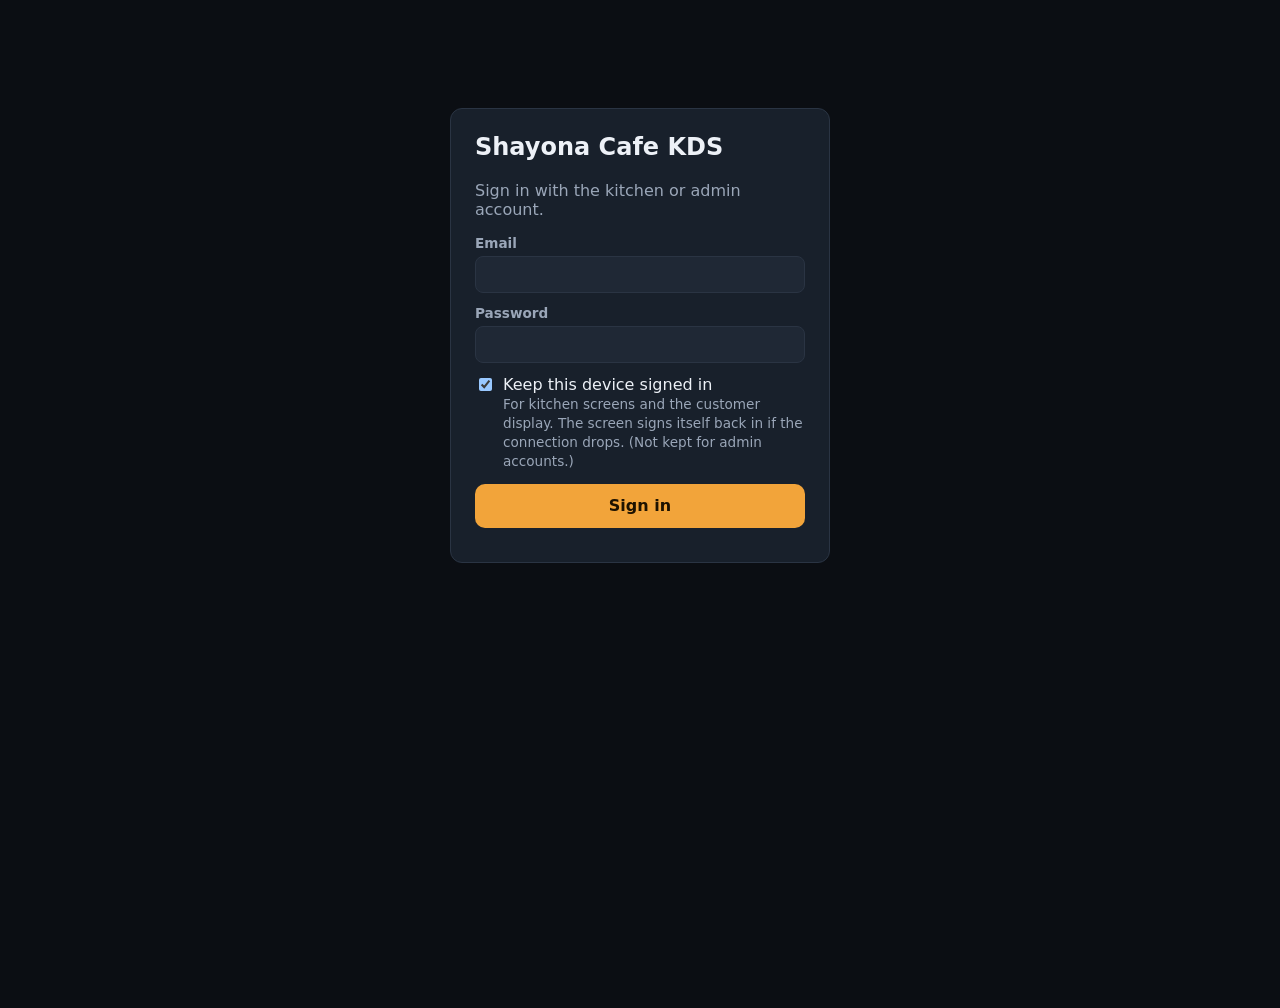
==== web/index.html @ 85ec5eaf "Add files via upload" ====
<!doctype html>
<html lang="en">
<head>
  <meta charset="utf-8">
  <meta name="viewport" content="width=device-width, initial-scale=1, viewport-fit=cover">
  <meta name="theme-color" content="#0f1115">
  <meta name="apple-mobile-web-app-capable" content="yes">
  <meta name="mobile-web-app-capable" content="yes">
  <title>Shayona Cafe KDS</title>
  <link rel="stylesheet" href="styles.css?v=20261005l">
</head>
<body>
  <div id="app"></div>
  <script src="config.js?v=20261005l"></script>
  <script src="js/vendor/supabase.js?v=20261005l"></script>
  <script src="js/demo-menu.js?v=20261005l"></script>
  <script src="js/api.js?v=20261005l"></script>
  <script src="js/app.js?v=20261005l"></script>
  <script src="js/screens.js?v=20261005l"></script>
  <script src="js/pages.js?v=20261005l"></script>
  <script src="js/charts.js?v=20261005l"></script>
  <script src="js/reports-sales.js?v=20261005l"></script>
  <script src="js/pages-menu.js?v=20261005l"></script>
  <script src="js/auto-update.js?v=20261005l"></script>
</body>
</html>
---- web/styles.css ----
/* ============ Shayona Cafe KDS ============ */
:root{
  --bg:#0f1115; --panel:#181b22; --card:#1f232c; --card2:#262b36; --line:#323846;
  --text:#f2f4f8; --muted:#9aa3b2; --faint:#6b7383;
  --accent:#f59e0b; --ok:#22c55e; --ok-bg:#12321f; --warn:#f59e0b; --warn-bg:#3a2a0a; --late:#ef4444; --late-bg:#3b1414;
  --online:#a855f7; --online-bg:#2e1747; --box:#f97316; --plate:#38bdf8; --info:#3b82f6;
  --radius:12px; --fs:1; --shadow:0 2px 10px rgba(0,0,0,.35);
  color-scheme: dark;
}
:root[data-theme="light"]{
  --bg:#eef0f4; --panel:#ffffff; --card:#ffffff; --card2:#f4f6f9; --line:#d8dce4;
  --text:#121418; --muted:#5b6474; --faint:#8a92a1;
  --ok-bg:#dcfce7; --warn-bg:#fef3c7; --late-bg:#fee2e2; --online-bg:#f3e8ff;
  --shadow:0 1px 4px rgba(0,0,0,.12); color-scheme: light;
}
*{box-sizing:border-box}
html,body{margin:0;height:100%;background:var(--bg);color:var(--text);
  font-family:system-ui,-apple-system,"Segoe UI",Roboto,Arial,sans-serif;font-size:calc(16px * var(--fs));
  -webkit-tap-highlight-color:transparent}
button{font:inherit;color:inherit;cursor:pointer;border:0;background:none}
input,select,textarea{font:inherit;color:var(--text);background:var(--card2);border:1px solid var(--line);border-radius:8px;padding:8px 10px}
a{color:inherit}
.hidden{display:none!important}
.muted{color:var(--muted)} .faint{color:var(--faint)}
.row{display:flex;gap:8px;align-items:center}
.grow{flex:1}
.btn{display:inline-flex;align-items:center;justify-content:center;gap:6px;padding:10px 16px;border-radius:10px;background:var(--card2);border:1px solid var(--line);font-weight:600;min-height:44px;white-space:nowrap}
.btn:hover{filter:brightness(1.12)}
.btn.primary{background:var(--accent);color:#111;border-color:transparent}
.btn.ok{background:var(--ok);color:#06210f;border-color:transparent}
.btn.danger{background:var(--late);color:#fff;border-color:transparent}
.btn.ghost{background:transparent}
.btn.sm{min-height:34px;padding:6px 10px;font-size:.88em}
.btn:disabled{opacity:.45;cursor:not-allowed}
.pill{display:inline-flex;align-items:center;gap:4px;padding:2px 8px;border-radius:999px;font-size:.78em;font-weight:700;letter-spacing:.02em;white-space:nowrap}

/* ---------- top bar ---------- */
.topbar{position:sticky;top:0;z-index:20;display:flex;align-items:center;gap:10px;padding:8px 12px;background:var(--panel);border-bottom:1px solid var(--line);min-height:58px;flex-wrap:wrap}
.topbar .title{font-weight:800;font-size:1.25em;display:flex;align-items:center;gap:10px}
.topbar .swatch{width:14px;height:14px;border-radius:4px}
.topbar .stat{font-size:.9em;color:var(--muted)}
.topbar .stat b{color:var(--text);font-size:1.15em}
.topbar .clock{font-variant-numeric:tabular-nums;font-weight:700;font-size:1.1em}
.conn{width:10px;height:10px;border-radius:50%;background:var(--ok);box-shadow:0 0 0 3px rgba(34,197,94,.2)}
.conn.off{background:var(--late);box-shadow:0 0 0 3px rgba(239,68,68,.25);animation:blink 1s infinite}
.iconbtn{min-width:44px;min-height:44px;border-radius:10px;display:inline-flex;align-items:center;justify-content:center;background:var(--card2);border:1px solid var(--line);font-size:1.05em;padding:0 10px;gap:6px;font-weight:600}
.iconbtn:hover{filter:brightness(1.15)}
.banner{padding:8px 14px;background:var(--late-bg);color:var(--text);border-bottom:1px solid var(--late);font-weight:600;display:flex;gap:10px;align-items:center;flex-wrap:wrap}
.banner.info{background:var(--card2);border-color:var(--line)}

/* ---------- board area ---------- */
.board{padding:12px;display:grid;gap:12px;align-items:start}
.board.tickets{grid-template-columns:repeat(auto-fill,minmax(var(--cardw,300px),1fr))}
.board.size-s{--cardw:240px} .board.size-m{--cardw:300px} .board.size-l{--cardw:380px}
.board.rail{display:flex;overflow-x:auto;align-items:stretch;height:calc(100vh - 60px);padding-bottom:20px}
.board.rail .ticket{flex:0 0 var(--cardw,300px);max-height:100%;overflow:auto}
.board.list{grid-template-columns:1fr;gap:6px}
.empty{grid-column:1/-1;text-align:center;padding:80px 20px;color:var(--faint);font-size:1.3em}
.empty .big{font-size:3em;margin-bottom:10px}
.with-side{display:grid;grid-template-columns:1fr 280px;align-items:start}
.sidebar{position:sticky;top:58px;max-height:calc(100vh - 58px);overflow:auto;border-left:1px solid var(--line);background:var(--panel);padding:10px}
.sidebar h4{margin:4px 0 8px;font-size:.85em;text-transform:uppercase;letter-spacing:.06em;color:var(--muted)}
.allday{display:flex;justify-content:space-between;padding:7px 8px;border-radius:8px;background:var(--card);margin-bottom:5px;font-weight:600}
.allday b{font-size:1.2em;color:var(--accent)}

/* ---------- ticket ---------- */
.ticket{background:var(--card);border-radius:var(--radius);box-shadow:var(--shadow);border:2px solid var(--line);display:flex;flex-direction:column;overflow:hidden;position:relative}
.ticket.new-flash{animation:newflash 1.2s ease 3}
.ticket.st-warn{border-color:var(--warn)}
.ticket.st-late{border-color:var(--late);animation:latepulse 1.6s infinite}
.ticket.all-ready{border-color:var(--ok)}
.ticket.cancelled{border-color:var(--late);opacity:.85}
.ticket.cancelled .t-items{text-decoration:line-through;opacity:.6}
.t-head{display:flex;align-items:center;gap:8px;padding:8px 10px;background:var(--card2);border-bottom:1px solid var(--line)}
.t-head .ono{font-size:1.6em;font-weight:900;letter-spacing:-.01em;line-height:1}
.t-head .who{font-size:.85em;color:var(--muted);overflow:hidden;text-overflow:ellipsis;white-space:nowrap;max-width:9em}
.timer{margin-left:auto;font-variant-numeric:tabular-nums;font-weight:800;padding:4px 9px;border-radius:8px;background:var(--ok-bg);color:var(--ok);font-size:1.05em}
.timer.warn{background:var(--warn-bg);color:var(--warn)}
.timer.late{background:var(--late-bg);color:var(--late)}
.t-sub{display:flex;flex-wrap:wrap;gap:5px;padding:6px 10px 0}
.badge-online{background:var(--online);color:#fff}
.badge-walkin{background:var(--card2);color:var(--muted);border:1px solid var(--line)}
.badge-pickup{background:var(--info);color:#fff}
.badge-cancel{background:var(--late);color:#fff}
.badge-forced{background:var(--card2);color:var(--warn);border:1px solid var(--warn)}
.ticket.online{box-shadow:inset 6px 0 0 var(--online), var(--shadow)}
.t-note{margin:6px 10px 0;padding:6px 8px;border-radius:8px;background:var(--warn-bg);color:var(--text);font-size:.9em;font-weight:600}
.t-items{list-style:none;margin:0;padding:6px 6px;display:flex;flex-direction:column;gap:4px}
.item{display:grid;grid-template-columns:auto 1fr auto;gap:8px;align-items:start;padding:8px;border-radius:9px;background:var(--card2);border:1px solid transparent;user-select:none}
.item.tap{cursor:pointer}
.item.tap:hover{border-color:var(--line);filter:brightness(1.08)}
.item.tap:active{transform:scale(.99)}
.item.done{opacity:.4}
.item.done .iname{text-decoration:line-through}
.item.waiting{opacity:.55;background:transparent;border:1px dashed var(--line)}
.item.ready{border-color:var(--ok);background:var(--ok-bg)}
.item.unrouted{border-color:var(--late)}
.qty{min-width:2.2em;height:2.2em;border-radius:8px;background:var(--bg);display:flex;align-items:center;justify-content:center;font-weight:900;font-size:1.15em}
.qty.qtap{position:relative;cursor:pointer;border:2px dashed var(--accent,#f59e0b);flex-direction:column;line-height:1;min-width:2.6em;height:2.6em}
.qty.qtap em{font-style:normal;font-size:.5em;font-weight:800;color:var(--accent,#f59e0b);margin-top:2px}
.qty.qtap:active{transform:scale(.92)}
.qty small{font-size:.6em;color:var(--muted);font-weight:700;margin-left:1px}
.iname{font-weight:700;line-height:1.2;word-break:break-word}
.ivar{font-weight:600;color:var(--muted)}
.mods{display:flex;flex-wrap:wrap;gap:4px;margin-top:4px}
.mod{font-size:.78em;padding:1px 7px;border-radius:6px;background:var(--bg);color:var(--muted);font-weight:600}
.mod.hot{background:var(--late-bg);color:var(--late)}
.mod.jain{background:var(--ok-bg);color:var(--ok)}
.inote{font-size:.85em;color:var(--warn);font-weight:600;margin-top:3px}
.istatus{font-size:.75em;color:var(--muted);margin-top:3px;font-weight:600}
.iright{display:flex;flex-direction:column;align-items:flex-end;gap:5px}
.pack{font-weight:900;font-size:.8em;padding:3px 8px;border-radius:6px;letter-spacing:.04em}
.pack.BOX{background:var(--box);color:#1a0c00}
.pack.PLATE{background:var(--plate);color:#001a26}
.dots{display:flex;gap:3px}
.dot{width:9px;height:9px;border-radius:50%;background:var(--line)}
.dot.on{background:var(--ok)}
.allbtn{font-size:.75em;font-weight:800;padding:4px 8px;border-radius:6px;background:var(--bg);border:1px solid var(--line)}
.t-foot{margin-top:auto;display:flex;gap:6px;padding:8px;border-top:1px solid var(--line)}
.t-foot .btn{flex:1}
.t-other{padding:0 12px 6px;font-size:.78em;color:var(--faint)}
.menu-btn{min-width:44px}

/* list layout */
.lrow{display:grid;grid-template-columns:120px 1fr auto;gap:10px;align-items:center;background:var(--card);border:2px solid var(--line);border-radius:10px;padding:6px 8px}
.lrow.st-warn{border-color:var(--warn)} .lrow.st-late{border-color:var(--late)} .lrow.online{box-shadow:inset 6px 0 0 var(--online)}
.lrow .lhead{display:flex;flex-direction:column;gap:3px}
.lrow .lhead .ono{font-size:1.5em;font-weight:900}
.lrow .litems{display:flex;flex-wrap:wrap;gap:6px}
.lrow .item{padding:6px 8px}

/* summary (all-day) layout */
.sgroup{background:var(--card);border-radius:var(--radius);border:1px solid var(--line);overflow:hidden}
.sgroup .shead{display:flex;align-items:center;gap:10px;padding:10px 12px;background:var(--card2)}
.sgroup .shead .n{font-size:1.8em;font-weight:900;color:var(--accent);min-width:1.6em;text-align:center}
.sgroup .shead .nm{font-weight:800;font-size:1.1em;flex:1}
.chips{display:flex;flex-wrap:wrap;gap:6px;padding:10px}
.chip{display:flex;flex-direction:column;align-items:flex-start;gap:2px;padding:8px 10px;border-radius:9px;background:var(--card2);border:2px solid var(--line);min-width:96px;cursor:pointer;text-align:left}
.chip:hover{filter:brightness(1.12)}
.chip .c1{font-weight:900;font-size:1.05em}
.chip .c2{font-size:.78em;color:var(--muted);font-weight:600}
.chip.warn{border-color:var(--warn)} .chip.late{border-color:var(--late)} .chip.online{border-left:6px solid var(--online)}

/* front columns */
.cols{display:grid;grid-template-columns:repeat(3,minmax(0,1fr));gap:12px;padding:12px;align-items:start}
.col{background:var(--panel);border-radius:var(--radius);border:1px solid var(--line);min-height:60vh}
.col h3{margin:0;padding:10px 12px;font-size:1em;display:flex;justify-content:space-between;align-items:center;border-bottom:1px solid var(--line);position:sticky;top:58px;background:var(--panel);z-index:2;border-radius:var(--radius) var(--radius) 0 0}
.col .stack{padding:10px;display:flex;flex-direction:column;gap:10px}
.col.ready h3{color:var(--ok)}

/* customer board */
.pboard{display:grid;grid-template-columns:1fr 1fr;height:100vh}
.pboard section{padding:3vh 3vw;display:flex;flex-direction:column}
.pboard section+section{border-left:4px solid var(--line)}
.pboard h2{font-size:5vh;margin:0 0 3vh;text-transform:uppercase;letter-spacing:.05em}
.pboard .nums{display:flex;flex-wrap:wrap;gap:2vh;align-content:flex-start}
.pboard .num{font-size:9vh;font-weight:900;padding:1vh 3vh;border-radius:2vh;background:var(--card);min-width:16vh;text-align:center}
.pboard .ready .num{background:var(--ok);color:#06210f}
.pboard .ready .num.fresh{animation:newflash 1s infinite}
.pboard .prep h2{color:var(--muted)} .pboard .ready h2{color:var(--ok)}

/* ---------- drawers / modals / toasts ---------- */
.scrim{position:fixed;inset:0;background:rgba(0,0,0,.55);z-index:50;display:flex;justify-content:flex-end}
.drawer{width:min(440px,100vw);height:100%;background:var(--panel);border-left:1px solid var(--line);display:flex;flex-direction:column}
.drawer header{display:flex;align-items:center;gap:8px;padding:12px 14px;border-bottom:1px solid var(--line)}
.drawer header h3{margin:0;flex:1}
.drawer .body{padding:12px 14px;overflow:auto;flex:1}
.modal-wrap{position:fixed;inset:0;background:rgba(0,0,0,.6);z-index:60;display:flex;align-items:center;justify-content:center;padding:16px}
.modal{background:var(--panel);border-radius:14px;border:1px solid var(--line);width:min(480px,100%);padding:18px;box-shadow:var(--shadow)}
.modal h3{margin:0 0 8px}
.modal .actions{display:flex;gap:8px;justify-content:flex-end;margin-top:14px;flex-wrap:wrap}
.field{display:flex;flex-direction:column;gap:5px;margin-bottom:12px}
.field label{font-size:.85em;color:var(--muted);font-weight:600}
.seg{display:flex;flex-wrap:wrap;gap:6px}
.seg button{padding:8px 12px;border-radius:9px;background:var(--card2);border:1px solid var(--line);font-weight:600;min-height:40px}
.seg button.on{background:var(--accent);color:#111;border-color:transparent}
.toasts{position:fixed;bottom:16px;left:50%;transform:translateX(-50%);z-index:70;display:flex;flex-direction:column;gap:8px;align-items:center;width:min(560px,calc(100vw - 32px))}
.toast{background:#2a2f3b;color:#fff;border-radius:10px;padding:10px 12px 10px 16px;display:flex;align-items:center;gap:12px;box-shadow:0 6px 20px rgba(0,0,0,.4);width:100%;font-weight:600}
.toast.err{background:#7f1d1d}
.toast .btn{min-height:36px;background:#fff;color:#111}
.evt{display:flex;align-items:center;gap:10px;padding:10px;border-radius:10px;background:var(--card);margin-bottom:6px}
.evt .grow div:first-child{font-weight:700}

/* start overlay */
.start{position:fixed;inset:0;z-index:80;background:rgba(10,12,16,.92);display:flex;align-items:center;justify-content:center;flex-direction:column;gap:16px;text-align:center;padding:20px}
.start h2{margin:0;font-size:2em}

/* ---------- pages (home/admin/reports/availability) ---------- */
.page{max-width:1200px;margin:0 auto;padding:16px}
.page h1{margin:6px 0 4px}
.page h2{margin:22px 0 10px;font-size:1.15em}
.tiles{display:grid;grid-template-columns:repeat(auto-fill,minmax(230px,1fr));gap:12px;margin-top:14px}
.tile{display:flex;flex-direction:column;gap:6px;padding:16px;border-radius:14px;background:var(--card);border:1px solid var(--line);text-decoration:none;min-height:110px;border-top:6px solid var(--c,var(--line))}
.tile:hover{filter:brightness(1.1)}
.tile b{font-size:1.15em}
.tile span{color:var(--muted);font-size:.9em}
.tabs{display:flex;gap:6px;flex-wrap:wrap;margin:12px 0;border-bottom:1px solid var(--line);padding-bottom:8px}
.tabs button{padding:9px 14px;border-radius:9px;font-weight:700;color:var(--muted)}
.tabs button.on{background:var(--card2);color:var(--text)}
.card{background:var(--card);border:1px solid var(--line);border-radius:12px;padding:14px}
table.t{width:100%;border-collapse:collapse;font-size:.92em}
table.t th,table.t td{text-align:left;padding:8px 10px;border-bottom:1px solid var(--line);vertical-align:middle}
table.t th{color:var(--muted);font-weight:700;font-size:.85em;text-transform:uppercase;letter-spacing:.04em;position:sticky;top:0;background:var(--card)}
table.t td.n,table.t th.n{text-align:right;font-variant-numeric:tabular-nums}
table.t tr:hover td{background:var(--card2)}
.tablewrap{overflow:auto;max-height:65vh;border:1px solid var(--line);border-radius:12px;background:var(--card)}
.kpis{display:grid;grid-template-columns:repeat(auto-fill,minmax(170px,1fr));gap:10px}
.kpi{background:var(--card);border:1px solid var(--line);border-radius:12px;padding:12px 14px}
.kpi .v{font-size:1.7em;font-weight:900;margin-top:2px;font-variant-numeric:tabular-nums}
.kpi .l{font-size:.82em;color:var(--muted);font-weight:600}
.bar{height:10px;border-radius:5px;background:var(--accent);min-width:2px}
.avail-grid{display:grid;grid-template-columns:repeat(auto-fill,minmax(260px,1fr));gap:8px}
.avail{display:flex;align-items:center;gap:10px;padding:10px 12px;border-radius:10px;background:var(--card);border:1px solid var(--line)}
.avail.off{border-color:var(--late);background:var(--late-bg)}
.avail .nm{flex:1;font-weight:700;font-size:.92em}
.switch{width:52px;height:30px;border-radius:15px;background:var(--line);position:relative;flex:0 0 auto;transition:.15s}
.switch::after{content:"";position:absolute;top:3px;left:3px;width:24px;height:24px;border-radius:50%;background:#fff;transition:.15s}
.switch.on{background:var(--ok)} .switch.on::after{left:25px}
.switch.busy{opacity:.5}
.login{max-width:380px;margin:12vh auto;padding:24px}
.demo-flag{position:fixed;right:10px;bottom:10px;z-index:30;background:var(--online);color:#fff;font-weight:800;font-size:.75em;padding:5px 10px;border-radius:8px;opacity:.9}

@keyframes blink{50%{opacity:.3}}
@keyframes newflash{0%,100%{box-shadow:var(--shadow)}50%{box-shadow:0 0 0 4px var(--accent)}}
@keyframes latepulse{0%,100%{box-shadow:var(--shadow)}50%{box-shadow:0 0 0 4px rgba(239,68,68,.45)}}

@media (max-width:760px){
  .cols{grid-template-columns:1fr}
  .with-side{grid-template-columns:1fr}
  .sidebar{display:none}
  .lrow{grid-template-columns:1fr}
  .topbar .stat{display:none}
}

/* ---------- Make line (window) ---------- */
.board.makeline{display:grid;grid-template-columns:repeat(auto-fill,minmax(420px,1fr));gap:12px;align-items:start}
.mgroup{background:var(--card);border:1px solid var(--line);border-radius:var(--radius);overflow:hidden}
.mhead{display:flex;align-items:center;gap:10px;padding:10px 12px;background:var(--card2);border-bottom:1px solid var(--line)}
.mhead .n{font-size:1.8em;font-weight:900;color:var(--ok);min-width:1.4em;text-align:center}
.mhead .nm{flex:1;font-weight:800;font-size:1.15em}
.mrows{display:flex;flex-direction:column;gap:5px;padding:8px}
.mrow{display:grid;grid-template-columns:auto 1fr auto;gap:10px;align-items:center;text-align:left;width:100%;padding:10px 10px;border-radius:10px;background:var(--card2);border:2px solid var(--line);min-height:56px}
.mrow:hover{filter:brightness(1.1)} .mrow:active{transform:scale(.99)}
.mrow.online{border-left:7px solid var(--online)}
.mrow.warn{border-color:var(--warn)} .mrow.late{border-color:var(--late)}
.mono{font-size:1.5em;font-weight:900;line-height:1;display:flex;flex-direction:column;min-width:3.2em}
.mono small{font-size:.5em;color:var(--muted);font-weight:700;margin-top:3px}
.mqty{font-size:1.6em;font-weight:900;min-width:2.2em}
.mbody{display:flex;flex-wrap:wrap;align-items:center;gap:6px;min-width:0}
.mdet{display:flex;flex-wrap:wrap;gap:5px;align-items:center}
.mdet .mod{font-size:.95em;padding:3px 9px}
.mords{display:flex;flex-wrap:wrap;gap:4px;width:100%}
.lastflag{font-size:.82em}
.mcoming{grid-column:1/-1;padding:6px 4px;font-weight:600}
.pboard.three{grid-template-columns:1fr 1fr 1fr}
.pboard .part h2{color:var(--warn);margin-bottom:.5vh}
.pboard .part .sub{color:var(--muted);font-size:2.4vh;margin-bottom:2.5vh}
.pboard .part .num{background:var(--warn-bg);border:3px solid var(--warn);display:flex;flex-direction:column;align-items:center;line-height:1}
.pboard .num small{font-size:2.6vh;font-weight:700;margin-top:.6vh;color:var(--muted)}
.pboard.three .num{font-size:7.5vh;min-width:13vh}
@media (max-width:760px){.board.makeline{grid-template-columns:1fr}.pboard.three{grid-template-columns:1fr}}

/* ---------- Menu & TV screens ---------- */
.mm-list{display:flex;flex-direction:column;gap:6px}
.mm-row{display:grid;grid-template-columns:auto minmax(0,1fr) auto;gap:12px;align-items:center;padding:8px 12px;border-radius:10px;background:var(--card);border:1px solid var(--line)}
.mm-row.off{border-color:var(--late);background:var(--late-bg)}
.mm-name{min-width:0;display:flex;flex-wrap:wrap;gap:6px;align-items:baseline}
.mm-addon{width:100%;color:var(--box);font-size:.85em;font-weight:600}
.mm-tools{display:flex;gap:5px;align-items:center;flex-wrap:wrap;justify-content:flex-end}
.tbtn{min-width:40px;height:36px;padding:0 9px;border-radius:8px;background:var(--card2);border:1px solid var(--line);font-weight:800;font-size:.85em;display:inline-flex;align-items:center;justify-content:center;color:var(--muted)}
.tbtn.on{color:#111;background:var(--accent);border-color:transparent}
.tbtn.on.jain{background:var(--ok)} .tbtn.on.new{background:var(--late);color:#fff} .tbtn.auto{color:var(--warn);border-style:dashed}
.tbtn.ghostbtn{opacity:.5}
.mm-tools select{height:36px;padding:0 8px;max-width:170px}
.mm-grid{display:grid;grid-template-columns:repeat(auto-fill,minmax(420px,1fr));gap:12px}
.media-grid{display:grid;grid-template-columns:repeat(auto-fill,minmax(200px,1fr));gap:10px}
.media-card{background:var(--card);border:1px solid var(--line);border-radius:10px;padding:8px;display:flex;flex-direction:column;gap:6px}
.media-card img,.media-card video{width:100%;aspect-ratio:16/10;object-fit:cover;border-radius:6px;background:var(--bg)}
@media (max-width:760px){.mm-row{grid-template-columns:auto 1fr}.mm-tools{grid-column:1/-1;justify-content:flex-start}.mm-grid{grid-template-columns:1fr}}
.pboard.three .num{display:flex;flex-direction:column;align-items:center;line-height:1}

/* ---------- "Shayona" warm theme (same look as the old Menu Manager) ---------- */
:root[data-theme="warm"]{
  --bg:#faf6f1; --panel:#ffffff; --card:#ffffff; --card2:#fbf7f2; --line:#ece4dc;
  --text:#231a15; --muted:#8a7d73; --faint:#b3a79c;
  --accent:#E8791A; --ok:#1f9d5b; --ok-bg:#e6f7ec; --warn:#d98a1a; --warn-bg:#fff2dd; --late:#c0392b; --late-bg:#fdeceb;
  --online:#7A1F1F; --online-bg:#f6e9e9; --info:#2f74d0;
  --shadow:0 1px 3px rgba(60,40,20,.08),0 6px 20px rgba(60,40,20,.06);
  color-scheme: light;
}
:root[data-theme="warm"] body{font-family:"Segoe UI",system-ui,-apple-system,Roboto,Arial,sans-serif}
:root[data-theme="warm"] .topbar{background:linear-gradient(120deg,#E8791A,#C25E0C);color:#fff;border-bottom:0;box-shadow:0 2px 12px rgba(120,60,0,.25)}
:root[data-theme="warm"] .topbar .iconbtn{background:rgba(0,0,0,.18);border-color:transparent;color:#fff;text-decoration:none}
:root[data-theme="warm"] .topbar .iconbtn:hover{background:rgba(0,0,0,.3)}
:root[data-theme="warm"] .topbar .conn{box-shadow:0 0 0 3px rgba(255,255,255,.35)}
:root[data-theme="warm"] .tabs button.on{background:#fff;color:#C25E0C;box-shadow:var(--shadow)}
:root[data-theme="warm"] #mlist h2{color:#7A1F1F;text-transform:uppercase;letter-spacing:.8px;font-size:.85em;font-weight:800;border-bottom:2px solid var(--line);padding-bottom:6px}
:root[data-theme="warm"] .mm-row{box-shadow:var(--shadow);border-radius:11px}
:root[data-theme="warm"] .mm-row.off{background:#fff;border-color:var(--line);opacity:.8}
:root[data-theme="warm"] .tbtn{background:#fff;color:var(--muted)}
:root[data-theme="warm"] .tbtn:hover{border-color:var(--accent)}
:root[data-theme="warm"] .tbtn.on{background:#eef7f1;border-color:var(--ok);color:var(--ok)}
:root[data-theme="warm"] .tbtn.on.jain{background:#fdeceb;border-color:var(--late);color:var(--late)}
:root[data-theme="warm"] .tbtn.on.new{background:#e6f7ec;border-color:var(--ok);color:#0b6b34}
:root[data-theme="warm"] .tbtn.on.wait{background:#fff2dd;border-color:#d98a1a;color:#a5590a}
:root[data-theme="warm"] .btn{background:#fff;border-color:var(--line)}
:root[data-theme="warm"] .btn:hover{border-color:var(--accent);color:#C25E0C;filter:none}
:root[data-theme="warm"] .btn.primary{background:#E8791A;color:#fff;border-color:#E8791A}
:root[data-theme="warm"] .btn.ok{background:var(--ok);color:#fff}
:root[data-theme="warm"] input,:root[data-theme="warm"] select,:root[data-theme="warm"] textarea{background:#fff;border-color:var(--line)}
:root[data-theme="warm"] .card{box-shadow:var(--shadow)}
:root[data-theme="warm"] .mm-addon{color:#C25E0C}
:root[data-theme="warm"] #mlist h2 .btn{text-transform:none;letter-spacing:0;font-size:13px;color:var(--text);font-weight:600}
.mrow.waiting{opacity:.55;border-style:dashed;background:transparent}
.mrow.waiting:hover{opacity:.8}
.pack{white-space:nowrap}

/* sold-out item tiles: light orange instead of maroon (easier on the eyes in dark mode) */
:root:not([data-theme="warm"]) .mm-row.off,
:root:not([data-theme="warm"]) .avail.off{background:#fde3c0;border-color:#f59e0b;color:#2a1a0a}
:root:not([data-theme="warm"]) .mm-row.off .muted,
:root:not([data-theme="warm"]) .avail.off .muted{color:#7a5230}
:root:not([data-theme="warm"]) .mm-row.off .mm-addon{color:#9a4a00}
:root:not([data-theme="warm"]) .mm-row.off .tbtn{background:#fff6ea;border-color:#e9c79a;color:#7a5230}
:root:not([data-theme="warm"]) .mm-row.off .tbtn.on{color:#111}
:root:not([data-theme="warm"]) .mm-row.off .switch,
:root:not([data-theme="warm"]) .avail.off .switch{background:#d9b88f}
:root:not([data-theme="warm"]) .mm-row.off select{background:#fff6ea;color:#2a1a0a;border-color:#e9c79a}

/* stronger order-type badges */
.pill.big{font-size:.9em;padding:4px 11px;letter-spacing:.04em;font-weight:900}
.badge-walk{background:#14b8a6;color:#042f2c}
.badge-ta{background:#fb923c;color:#1a0c00;box-shadow:0 0 0 2px rgba(251,146,60,.35)}
.badge-di{background:#38bdf8;color:#001a26}
.pack{font-size:.9em;padding:4px 10px}
.pack.BOX{background:#fb923c;color:#1a0c00;box-shadow:0 0 0 2px rgba(251,146,60,.35)}
/* live-update banner */
.livebar{position:fixed;left:50%;transform:translateX(-50%);bottom:16px;z-index:90;display:flex;align-items:center;gap:12px;background:var(--panel);color:var(--text);border:1px solid var(--accent);box-shadow:var(--shadow);padding:10px 14px;border-radius:12px;font-weight:700;max-width:calc(100vw - 32px)}
.livebar.soundbar{top:70px;bottom:auto;border-color:var(--info);font-weight:600;font-size:.9em;pointer-events:none;opacity:.95}
.mrow{grid-template-columns:auto auto 1fr auto}
.qty.mq{font-size:1.2em}
.qty.qtap.cq{display:inline-flex;min-width:2.4em;height:2.2em;font-size:.95em;vertical-align:middle;margin-left:4px;background:var(--bg)}
/* customer board: Preparing | Now serving (orange = part ready, green = all ready) */
.pboard.two{grid-template-columns:1fr 1.25fr}
.pboard .serving h2{color:var(--ok)}
.pboard .serving .nums{flex:1}
.pboard.two .num{display:flex;flex-direction:column;align-items:center;justify-content:center;line-height:1}
.pboard .num.part{background:var(--warn-bg);border:4px solid var(--warn);color:var(--text)}
.pboard .num.part small{color:var(--warn);font-size:2.8vh;font-weight:800;margin-top:.8vh}
.pboard .num.all{background:var(--ok);color:#06210f;border:4px solid var(--ok)}
.pboard .num.all.fresh{animation:newflash 1s infinite}
.pb-key{display:flex;align-items:center;gap:1.2vh;color:var(--muted);font-size:2.2vh;margin-top:2vh}
.k{display:inline-block;width:1.1em;height:1.1em;border-radius:4px;vertical-align:middle;margin-left:.6em}
.k.part{background:var(--warn-bg);border:2px solid var(--warn)} .k.all{background:var(--ok)}
/* front counter: two columns, colour-coded tickets */
.cols.two{grid-template-columns:minmax(0,1fr) minmax(0,1.2fr)}
.col.ready .stack{display:grid;grid-template-columns:repeat(auto-fill,minmax(260px,1fr));align-items:start}
.colkey{font-size:.72em;font-weight:600;color:var(--muted)}
.ticket.part-ready{border-color:var(--warn);box-shadow:0 0 0 2px var(--warn) inset, var(--shadow)}
.ticket.part-ready .t-head{background:var(--warn-bg)}
.front-all .ticket.all-ready .t-head,.col.ready .ticket.all-ready .t-head{background:var(--ok-bg)}
.col.ready .ticket.all-ready{box-shadow:0 0 0 2px var(--ok) inset, var(--shadow)}
@media (max-width:760px){.cols.two{grid-template-columns:1fr}.pboard.two{grid-template-columns:1fr}}
/* ===================== report charts ===================== */
:root{--s1:#3987e5;--s2:#d95926;--s3:#199e70;--seq-1:#104281;--seq-2:#184f95;--seq-3:#256abf;--seq-4:#3987e5;--seq-5:#6da7ec;--seq-6:#b7d3f6;--up:#22c55e;--down:#ef4444}
:root[data-theme="light"]{--s1:#2a78d6;--s2:#eb6834;--s3:#1baf7a;--seq-1:#cde2fb;--seq-2:#9ec5f4;--seq-3:#6da7ec;--seq-4:#3987e5;--seq-5:#256abf;--seq-6:#184f95;--up:#15803d;--down:#b91c1c}
.vz-grid2{display:grid;grid-template-columns:repeat(auto-fit,minmax(min(100%,520px),1fr));gap:12px;margin-top:12px}
.vz-card{background:var(--card);border:1px solid var(--line);border-radius:12px;padding:12px 14px;min-width:0}
.vz-card.wide{grid-column:1/-1}
.vz-title{font-weight:800;margin-bottom:4px;display:flex;gap:8px;align-items:baseline;flex-wrap:wrap}
.vz-sub{font-weight:500;color:var(--muted);font-size:.85em}
.vz-legend{display:flex;gap:14px;flex-wrap:wrap;font-size:.82em;color:var(--muted);margin:2px 0 6px}
.vz-legend i,.vz-tip i{display:inline-block;width:10px;height:10px;border-radius:3px;margin-right:5px;vertical-align:-1px}
.vz{width:100%;height:auto;display:block;overflow:visible}
.vz-grid{stroke:var(--line);stroke-width:1;opacity:.6}
.vz-ax{fill:var(--muted);font-size:11px;font-variant-numeric:tabular-nums}
.vz-note{fill:var(--muted);font-size:11px;font-weight:700}.vz-note.up{fill:var(--up)}.vz-note.down{fill:var(--down)}
.vz-guide{stroke:var(--muted);stroke-width:1;opacity:0}.vz-col:hover .vz-guide{opacity:.7}
.vz-hit:hover{fill:var(--text);fill-opacity:.05}
.vz-tip{position:fixed;z-index:200;display:none;pointer-events:none;background:var(--panel);color:var(--text);border:1px solid var(--line);box-shadow:var(--shadow);border-radius:8px;padding:8px 10px;font-size:.82em;min-width:150px}
.vz-tip div{display:flex;align-items:center;gap:4px;margin-top:3px}.vz-tip span{margin-left:auto;padding-left:12px;font-weight:700;font-variant-numeric:tabular-nums}
.vz-tipnote{color:var(--muted)}
.vz-hlist{display:flex;flex-direction:column;gap:6px;margin-top:4px}
.vz-hrow{display:grid;grid-template-columns:minmax(90px,34%) 1fr auto;gap:8px;align-items:center;font-size:.88em;padding:2px 0}
.vz-hrow:hover{background:var(--card2);border-radius:6px}
.vz-hl{overflow:hidden;text-overflow:ellipsis;white-space:nowrap}
.vz-hb{display:flex;flex-direction:column;gap:2px}
.vz-hbar{height:9px;border-radius:0 4px 4px 0}.vz-hbar.cmp{height:5px;opacity:.9}
.vz-hv{font-weight:700;font-variant-numeric:tabular-nums;text-align:right;white-space:nowrap}
.vz-heat{display:grid;gap:2px;font-size:.72em;margin-top:6px}
.vz-hh{color:var(--muted);text-align:center}.vz-hd{color:var(--muted);align-self:center}
.vz-cell{height:22px;border-radius:3px}.vz-cell:hover{outline:2px solid var(--text)}
.vz-scale{display:flex;align-items:center;gap:3px;font-size:.75em;color:var(--muted);margin-top:8px}.vz-scale i{width:18px;height:10px;border-radius:2px}
.chg{font-size:.8em;font-weight:700;margin-left:6px;white-space:nowrap}.chg.up{color:var(--up)}.chg.down{color:var(--down)}.chg.flat{color:var(--muted)}
.skpi .cmp{font-size:.8em;color:var(--muted);margin-top:4px;display:flex;justify-content:space-between;gap:6px}
.insights{margin:12px 0 0;padding:12px 14px 12px 32px;background:var(--card);border:1px solid var(--line);border-radius:12px;line-height:1.6}
.insights li::marker{color:var(--accent)}
.covbar{display:flex;gap:10px;align-items:center;flex-wrap:wrap;font-size:.88em;color:var(--muted);margin:10px 0 0}
.prog{height:8px;border-radius:4px;background:var(--card2);overflow:hidden;flex:1;min-width:120px}.prog>i{display:block;height:100%;background:var(--s1);width:0}
/* window: still in the kitchen strip */
.coming{margin:10px 12px 0;padding:8px 10px;border:1px dashed var(--line);border-radius:12px;background:var(--panel)}
.coming-h{font-weight:800;font-size:.9em;color:var(--muted);display:flex;gap:8px;align-items:center;margin-bottom:6px}
.coming-row{display:flex;gap:8px;overflow-x:auto;padding-bottom:4px}
.cchip{flex:0 0 auto;min-width:150px;max-width:240px;background:var(--card);border:1px solid var(--line);border-radius:10px;padding:6px 9px;opacity:.85;font-size:.85em}
.cchip.online{border-left:4px solid var(--online)}
.cc1{display:flex;justify-content:space-between;align-items:center;gap:8px;font-size:1.1em;margin-bottom:2px}
.cc2{white-space:nowrap;overflow:hidden;text-overflow:ellipsis}
.coming-note{color:var(--muted);font-size:.85em;margin-top:6px}
.ctag{display:inline-block;font-size:.8em;font-weight:800;color:var(--warn);border:1px solid var(--warn);border-radius:6px;padding:0 5px;margin-left:3px}
.coming-note.warn{color:var(--warn)}
.item.pending{opacity:.6}
.item.pending .istatus{font-weight:700}
/* admin health check */
.hc{display:flex;gap:12px;align-items:flex-start;background:var(--card);border:1px solid var(--line);border-left:5px solid var(--ok);border-radius:10px;padding:10px 12px;margin:8px 0}
.hc.warn{border-left-color:var(--warn)}.hc.bad{border-left-color:var(--late)}
.hc-i{width:26px;height:26px;border-radius:50%;display:flex;align-items:center;justify-content:center;font-weight:900;flex:0 0 auto;background:var(--ok);color:#06210f}
.hc.warn .hc-i{background:var(--warn);color:#241500}.hc.bad .hc-i{background:var(--late);color:#fff}
.hc .muted{font-size:.88em;margin-top:2px}.hc-fix{font-size:.88em;margin-top:4px}
/* front counter split: Preparing | Now serving, each side scrolls on its own */
.cols.two{grid-template-columns:minmax(0,1fr) minmax(0,1fr);height:calc(100dvh - 64px);align-items:stretch;padding-top:10px}
.cols.two .col{overflow:auto;min-height:0}
.cols.two .col h3{font-size:1.25em;padding:12px 14px;top:0;text-transform:uppercase;letter-spacing:.04em}
.col.prep h3{color:var(--warn)}
.col.ready h3{color:var(--ok)}
.pgrid{padding:10px;display:grid;grid-template-columns:repeat(auto-fill,minmax(230px,1fr));gap:10px;align-items:start}
.pcard{background:var(--card);border:2px solid var(--line);border-radius:12px;padding:8px 10px}
.pcard.online{border-left:6px solid var(--online)}
.pcard.st-warn{border-color:var(--warn)}.pcard.st-late{border-color:var(--late)}
.pcard.cancelled{opacity:.6;text-decoration:line-through}
.pc-h{display:flex;align-items:center;gap:8px}
.pc-h .ono{font-size:1.6em;font-weight:900;line-height:1}
.pc-h .who{color:var(--muted);font-size:.85em;max-width:7em;overflow:hidden;text-overflow:ellipsis;white-space:nowrap}
.iconbtn.sm{padding:2px 8px;min-height:0;font-size:1em}
.pc-b{margin:4px 0 2px;font-size:.78em}
.pc-it{display:flex;gap:6px;padding:4px 0;border-top:1px solid var(--line);font-size:1.05em}
.pc-q{font-weight:900;min-width:2em}
.pc-n{font-weight:800;flex:1;min-width:0}
.pc-s{display:block;font-size:.78em;font-weight:600;color:var(--muted)}
.pc-ok{color:var(--ok);font-weight:800}
@media (max-width:760px){.cols.two{height:auto}.cols.two .col{overflow:visible}}
/* locked device home */
.lockpage{display:flex;flex-direction:column;align-items:center;justify-content:center;min-height:80vh;gap:16px;text-align:center}
.locktile{display:flex;flex-direction:column;gap:6px;padding:40px 60px;border-radius:18px;background:var(--card);border:2px solid var(--accent);color:var(--text);text-decoration:none;min-width:min(90vw,420px)}
.locktile b{font-size:2.2em}.locktile span{color:var(--muted)}
.lockopt{gap:8px;font-size:.95em;max-width:560px;text-align:left;align-items:flex-start}
.coming .coming-grid{padding:0;grid-template-columns:repeat(auto-fill,minmax(250px,1fr))}
.coming .pcard{opacity:.9}
.coming .pc-n .mods{margin-top:2px}
.coming .coming-grid{max-height:42vh;overflow:auto}

/* ===================== refined palette (calmer, easier to read) ===================== */
:root{
  --bg:#0b0e13; --panel:#121720; --card:#18202b; --card2:#1f2835; --line:#2a3443;
  --text:#edf1f7; --muted:#9aa6b8; --faint:#6c7789;
  --accent:#f2a43a; --ok:#3ccf8e; --ok-bg:#0f2a20; --warn:#f2a43a; --warn-bg:#2b2112; --late:#f26b74; --late-bg:#2e171b;
  --online:#a78bfa; --online-bg:#231d3a; --box:#f59a4a; --plate:#5cc4ef; --info:#6a9cf2;
  --shadow:0 1px 2px rgba(0,0,0,.35), 0 6px 18px rgba(0,0,0,.25);
}
:root[data-theme="light"]{
  --bg:#f2f4f7; --panel:#ffffff; --card:#ffffff; --card2:#f6f8fb; --line:#dfe4ea;
  --text:#141a22; --muted:#5e6878; --faint:#8b94a3;
  --accent:#d9861a; --ok:#15995c; --ok-bg:#e6f6ee; --warn:#c87a12; --warn-bg:#fdf3e2; --late:#d33f4a; --late-bg:#fde9eb;
  --online:#7c5cdb; --online-bg:#f0ebfd; --box:#e9822e; --plate:#2a9fd6; --info:#3f76d9;
  --shadow:0 1px 2px rgba(16,24,40,.06), 0 4px 12px rgba(16,24,40,.06);
}
.topbar{background:var(--panel);box-shadow:0 1px 0 var(--line)}
.ticket,.pcard,.vz-card,.kpi{border-width:1px;border-color:var(--line);box-shadow:var(--shadow)}
.t-head{background:transparent;border-bottom:1px solid var(--line)}
.t-head .ono,.pc-h .ono{letter-spacing:-.02em}
.timer{border-radius:999px;padding:3px 10px;font-size:1em}
/* status borders: clear but not shouting */
.ticket.st-warn,.pcard.st-warn{border-color:color-mix(in srgb,var(--warn) 70%,transparent)}
.ticket.st-late,.pcard.st-late{border-color:var(--late)}
.ticket.all-ready{border-color:var(--ok)}
.ticket.online,.pcard.online{box-shadow:inset 5px 0 0 var(--online), var(--shadow)}
.pcard.online{border-left:1px solid var(--line)}
/* item rows: ready = soft green tint + green edge */
.item{background:var(--card2);border:1px solid transparent}
.item.ready{background:color-mix(in srgb,var(--ok) 9%,var(--card));border-color:color-mix(in srgb,var(--ok) 45%,transparent);box-shadow:inset 4px 0 0 var(--ok)}
.item.waiting{opacity:.6;border:1px dashed var(--line)}
.qty{background:var(--bg);border:1px solid var(--line)}
.istatus{color:var(--muted)}
/* badges: important ones solid (online, take away), the rest tinted */
.pill{letter-spacing:.03em}
.badge-online{background:var(--online);color:#fff}
.badge-walk{background:color-mix(in srgb,#2dd4bf 16%,transparent);color:#5eead4;box-shadow:inset 0 0 0 1px color-mix(in srgb,#2dd4bf 45%,transparent)}
.badge-di{background:color-mix(in srgb,var(--plate) 14%,transparent);color:var(--plate);box-shadow:inset 0 0 0 1px color-mix(in srgb,var(--plate) 45%,transparent)}
.badge-ta{background:var(--box);color:#1d0d00;box-shadow:none}
.pack.BOX{background:var(--box);color:#1d0d00;box-shadow:none}
.pack.PLATE{background:color-mix(in srgb,var(--plate) 14%,transparent);color:var(--plate);box-shadow:inset 0 0 0 1px color-mix(in srgb,var(--plate) 45%,transparent)}
:root[data-theme="light"] .badge-walk{color:#0f766e}
.badge-walkin{background:var(--card2);color:var(--muted)}
.mod{background:var(--card2);color:var(--text);border:1px solid var(--line)}
/* buttons */
.btn{border-radius:10px;border-color:var(--line);font-weight:700}
.btn.ok{background:var(--ok);color:#04150d}
.btn.primary{background:var(--accent);color:#1d1200}
/* front counter split + window cards */
.col{background:var(--panel);border-color:var(--line)}
.col.ready h3{color:var(--ok)} .col.prep h3{color:var(--warn)}
.ticket.part-ready{border-color:var(--warn);box-shadow:inset 0 0 0 1px var(--warn), var(--shadow)}
.ticket.part-ready .t-head{background:color-mix(in srgb,var(--warn) 10%,transparent)}
.col.ready .ticket.all-ready{box-shadow:inset 0 0 0 1px var(--ok), var(--shadow)}
.col.ready .ticket.all-ready .t-head{background:color-mix(in srgb,var(--ok) 10%,transparent)}
.pc-it{border-top-color:var(--line)}
.coming{background:transparent;border-color:var(--line)}
.banner{background:color-mix(in srgb,var(--late) 10%,var(--panel));border-bottom:1px solid color-mix(in srgb,var(--late) 35%,transparent)}
.mrow{background:var(--card2);border-width:1px}
.mrow.online{box-shadow:inset 5px 0 0 var(--online);border-left-width:1px}
.sound-off{color:var(--warn);border-color:var(--warn)!important;font-weight:800}
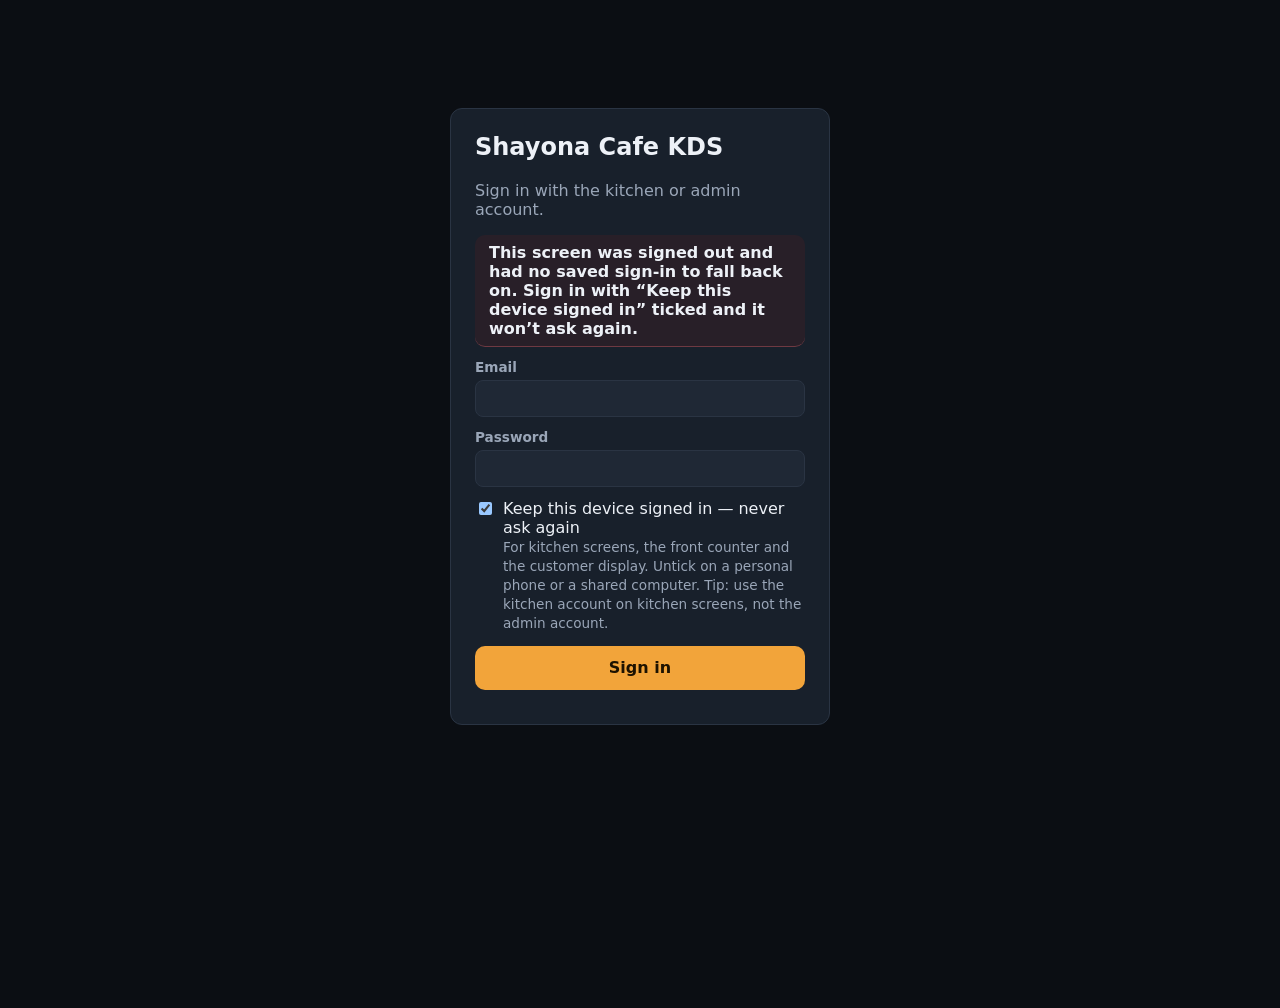
==== commit c1f81cad: "Add files via upload" ====
--- a/web/index.html
+++ b/web/index.html
@@ -6,21 +6,27 @@
   <meta name="theme-color" content="#0f1115">
   <meta name="apple-mobile-web-app-capable" content="yes">
   <meta name="mobile-web-app-capable" content="yes">
+  <meta name="apple-mobile-web-app-status-bar-style" content="black-translucent">
+  <meta name="apple-mobile-web-app-title" content="Shayona KDS">
   <title>Shayona Cafe KDS</title>
-  <link rel="stylesheet" href="styles.css?v=20261005l">
+  <link rel="manifest" href="/manifest.webmanifest">
+  <link rel="apple-touch-icon" href="/icons/kds-192.png">
+  <link rel="icon" type="image/png" href="/icons/kds-192.png">
+  <link rel="stylesheet" href="styles.css?v=20261024c">
 </head>
 <body>
   <div id="app"></div>
-  <script src="config.js?v=20261005l"></script>
-  <script src="js/vendor/supabase.js?v=20261005l"></script>
-  <script src="js/demo-menu.js?v=20261005l"></script>
-  <script src="js/api.js?v=20261005l"></script>
-  <script src="js/app.js?v=20261005l"></script>
-  <script src="js/screens.js?v=20261005l"></script>
-  <script src="js/pages.js?v=20261005l"></script>
-  <script src="js/charts.js?v=20261005l"></script>
-  <script src="js/reports-sales.js?v=20261005l"></script>
-  <script src="js/pages-menu.js?v=20261005l"></script>
-  <script src="js/auto-update.js?v=20261005l"></script>
+  <script src="config.js?v=20261024c"></script>
+  <script src="js/vendor/qrcode.js?v=20261024c"></script>
+  <script src="js/vendor/supabase.js?v=20261024c"></script>
+  <script src="js/demo-menu.js?v=20261024c"></script>
+  <script src="js/api.js?v=20261024c"></script>
+  <script src="js/app.js?v=20261024c"></script>
+  <script src="js/screens.js?v=20261024c"></script>
+  <script src="js/pages.js?v=20261024c"></script>
+  <script src="js/charts.js?v=20261024c"></script>
+  <script src="js/reports-sales.js?v=20261024c"></script>
+  <script src="js/pages-menu.js?v=20261024c"></script>
+  <script src="js/auto-update.js?v=20261024c"></script>
 </body>
 </html>
--- a/web/styles.css
+++ b/web/styles.css
@@ -508,3 +508,173 @@
 .mrow{background:var(--card2);border-width:1px}
 .mrow.online{box-shadow:inset 5px 0 0 var(--online);border-left-width:1px}
 .sound-off{color:var(--warn);border-color:var(--warn)!important;font-weight:800}
+/* ===================== new order alert (for loud kitchens) ===================== */
+.newalert{position:fixed;left:12px;right:12px;top:66px;z-index:70;background:var(--accent);color:#1d1200;border-radius:16px;padding:14px 18px;box-shadow:0 10px 40px rgba(0,0,0,.5);cursor:pointer}
+.newalert.flash{animation:naflash 1s ease-in-out 8}
+@keyframes naflash{0%,100%{background:var(--accent);transform:scale(1)}50%{background:#fff3d6;transform:scale(1.01)}}
+.na-title{font-size:2em;font-weight:900;letter-spacing:.04em}
+.na-list{display:flex;flex-direction:column;gap:6px;margin-top:6px}
+.na-row{display:flex;gap:12px;align-items:center;flex-wrap:wrap;font-size:1.5em;font-weight:800;background:rgba(0,0,0,.08);border-radius:10px;padding:6px 12px}
+.na-row b{font-size:1.15em;font-weight:900}
+.na-row .pill{font-size:.55em}
+.na-tap{margin-top:8px;font-weight:700;opacity:.75}
+body.alerting::after{content:'';position:fixed;inset:0;border:10px solid var(--accent);pointer-events:none;z-index:69;animation:edgepulse 1s ease-in-out infinite}
+@keyframes edgepulse{0%,100%{opacity:1}50%{opacity:.25}}
+.newtag{display:inline-block;background:var(--accent);color:#1d1200;font-size:.68em;font-weight:900;letter-spacing:.06em;border-radius:6px;padding:1px 6px;margin-right:6px;vertical-align:2px;animation:newpulse 1.2s ease-in-out infinite}
+@keyframes newpulse{0%,100%{opacity:1}50%{opacity:.55}}
+.item.is-new{box-shadow:inset 0 0 0 2px var(--accent);background:color-mix(in srgb,var(--accent) 12%,var(--card2))}
+.ticket.has-new,.lrow.has-new,.sgroup.has-new{box-shadow:0 0 0 3px var(--accent), var(--shadow)}
+.chip.is-new{border-color:var(--accent);background:color-mix(in srgb,var(--accent) 14%,var(--card2))}
+/* pickup board: "get a buzz" QR card */
+.pb-qr{position:fixed;right:2vh;bottom:2vh;display:flex;align-items:center;gap:1.6vh;background:#fff;color:#1d1a16;border-radius:2vh;padding:1.4vh 2vh 1.4vh 1.4vh;box-shadow:0 6px 24px rgba(0,0,0,.35);max-width:46vh}
+.pb-qr-code{width:14vh;height:14vh;flex:0 0 auto}.pb-qr-code svg{width:100%;height:100%;display:block}
+.pb-qr b{display:block;font-size:2.4vh;line-height:1.15}.pb-qr span{display:block;font-size:1.7vh;color:#555;margin-top:.6vh}
+.pboard .pb-key{padding-right:48vh}
+/* uncollected orders */
+.ticket.uncollected{border-color:var(--late)!important;box-shadow:inset 0 0 0 2px var(--late), var(--shadow)!important;animation:ucpulse 1.6s ease-in-out infinite}
+@keyframes ucpulse{0%,100%{box-shadow:inset 0 0 0 2px var(--late), var(--shadow)}50%{box-shadow:inset 0 0 0 2px var(--late), 0 0 0 5px color-mix(in srgb,var(--late) 35%,transparent)}}
+.uc-badge{background:var(--late);color:#fff;font-weight:800;font-size:.9em;padding:6px 10px}
+.uc-badge span{font-variant-numeric:tabular-nums}
+.uc-head{grid-column:1/-1;display:flex;align-items:center;gap:8px;font-weight:900;color:var(--late);text-transform:uppercase;letter-spacing:.03em;padding:2px 2px 0}
+.uc-sep{grid-column:1/-1;font-weight:800;color:var(--muted);text-transform:uppercase;letter-spacing:.04em;font-size:.85em;border-top:1px solid var(--line);padding-top:8px}
+.pboard .num.uc{background:var(--late)!important;border-color:var(--late)!important;color:#fff!important;animation:ucflash 1s ease-in-out infinite}
+.pboard .num.uc small{color:#fff!important}
+@keyframes ucflash{0%,100%{opacity:1}50%{opacity:.55}}
+.btn.bump1{min-height:52px;padding:10px 18px;font-size:1.05em;font-weight:900}
+
+/* ---- easier to read: bold quantity badges and bigger item names (all screens) ---- */
+.qty{background:var(--text);color:var(--bg);border:0;font-size:1.45em;min-width:2.05em;height:2.05em;border-radius:10px;font-weight:900;letter-spacing:-.02em;box-shadow:0 1px 2px rgba(0,0,0,.25)}
+.qty small{color:inherit;opacity:.75}
+.qty.multi{background:var(--accent);color:#1b1100}                       /* 2 or more: orange so it can't be missed */
+.qty.qtap{border:3px dashed rgba(0,0,0,.45);min-width:2.35em;height:2.35em}
+.qty.qtap em{color:#1b1100;opacity:.85;font-size:.42em}
+.item.done .qty,.item.ready .qty{background:var(--ok);color:#06210f}
+.item.waiting.pending .qty{opacity:.75}
+.iname{font-size:1.2em;font-weight:800;line-height:1.18;color:var(--text)}
+.iname .ivar{font-weight:700;color:var(--muted)}
+/* compact cards (front counter "Preparing", window "Still in the kitchen") */
+.pc-it{align-items:center}
+.pc-q{display:inline-flex;align-items:center;justify-content:center;min-width:2.3em;height:1.7em;padding:0 .3em;border-radius:8px;background:var(--text);color:var(--bg);font-size:1.15em;font-weight:900;flex:none}
+.pc-q.multi{background:var(--accent);color:#1b1100}
+.pc-n{font-size:1.14em;font-weight:800;color:var(--text)}
+/* item summary and make line headers */
+.sgroup .shead .n,.mhead .n{font-size:2.3em;line-height:1}
+.sgroup .shead .nm,.mhead .nm{font-size:1.35em;font-weight:900}
+.qty.qtap.cq,.qty.mq{font-size:1.15em}
+.iname{word-break:normal;overflow-wrap:anywhere}                          /* wrap between words, not mid-word */
+.qty.qtap{background:var(--accent);color:#1b1100}                         /* tappable = more than one */
+.item.done .qty.qtap,.item.ready .qty.qtap{background:var(--ok);color:#06210f}
+
+/* ---- front counter: two tabs (Now serving / Preparing), each full screen ---- */
+.ftab-wrap{padding:10px 12px 16px}
+.ftabs{display:grid;grid-template-columns:1fr 1fr;gap:10px;position:sticky;top:0;z-index:5;background:var(--bg);padding:2px 0 10px}
+.ftabs button{font:inherit;font-size:1.35em;font-weight:900;padding:14px 16px;border-radius:14px;border:2px solid var(--line);background:var(--card);color:var(--muted);cursor:pointer;display:flex;align-items:center;justify-content:center;gap:10px;flex-wrap:wrap}
+.ftabs button b{font-size:1.15em;color:inherit}
+.ftabs .ft-serve.on{background:var(--ok);border-color:var(--ok);color:#06210f}
+.ftabs .ft-prep.on{background:var(--warn);border-color:var(--warn);color:#1f1300}
+.ftabs .ft-late{font-size:.62em;background:var(--late);color:#fff;border-radius:999px;padding:4px 10px}
+.ftabs .ft-new{font-size:.62em;background:var(--ok);color:#06210f;border-radius:999px;padding:4px 10px}
+.ftabs .ft-serve.flash{animation:ftflash 1s ease-in-out infinite;border-color:var(--ok);color:var(--text)}
+@keyframes ftflash{0%,100%{box-shadow:0 0 0 0 transparent}50%{box-shadow:0 0 0 5px var(--ok)}}
+.col.one{background:transparent;border:0;padding:0}
+.col.one .stack{display:grid;grid-template-columns:repeat(auto-fill,minmax(300px,1fr));gap:12px;align-items:start}
+.col.one .uc-head,.col.one .uc-sep{grid-column:1/-1}
+.col.prep.one .pgrid{display:grid;grid-template-columns:repeat(auto-fill,minmax(300px,1fr));gap:12px;align-items:start;max-height:none;overflow:visible}
+.colkey-row{display:flex;justify-content:flex-end;margin:-2px 2px 8px}
+.iname{overflow-wrap:break-word}
+.col.one .stack{grid-template-columns:repeat(auto-fill,minmax(340px,1fr))}
+
+/* ---- front counter: cards shrink as more orders wait, so more fit on screen ---- */
+.ftab-wrap.dens-2 .col.one .stack,.ftab-wrap.dens-2 .col.prep.one .pgrid{grid-template-columns:repeat(auto-fill,minmax(270px,1fr));gap:10px}
+.ftab-wrap.dens-2 .ticket,.ftab-wrap.dens-2 .pcard{font-size:.9em}
+.ftab-wrap.dens-3 .col.one .stack,.ftab-wrap.dens-3 .col.prep.one .pgrid{grid-template-columns:repeat(auto-fill,minmax(230px,1fr));gap:8px}
+.ftab-wrap.dens-3 .ticket,.ftab-wrap.dens-3 .pcard{font-size:.8em}
+.ftab-wrap.dens-4 .col.one .stack,.ftab-wrap.dens-4 .col.prep.one .pgrid{grid-template-columns:repeat(auto-fill,minmax(200px,1fr));gap:7px}
+.ftab-wrap.dens-4 .ticket,.ftab-wrap.dens-4 .pcard{font-size:.72em}
+.ftab-wrap:not(.dens-1) .item{padding:5px 6px;gap:6px}
+.ftab-wrap:not(.dens-1) .t-items{gap:4px}
+.ftab-wrap:not(.dens-1) .istatus{display:none}                 /* "Ready to hand over" — the green box already says it */
+.ftab-wrap:not(.dens-1) .t-head{padding:6px 8px}
+.ftab-wrap:not(.dens-1) .t-foot{padding:6px}
+.ftab-wrap:not(.dens-1) .t-foot .btn{min-height:40px;padding:6px}
+.ftab-wrap.dens-3 .t-sub .pill,.ftab-wrap.dens-4 .t-sub .pill{font-size:.75em;padding:2px 7px}
+.ftab-wrap.dens-4 .pack{font-size:.75em}
+.ftab-wrap.dens-3 .pc-s,.ftab-wrap.dens-4 .pc-s{font-size:.7em}
+
+/* dense cards: pack label under the name (so names don't wrap), smaller boxes */
+.ftab-wrap:not(.dens-1) .item{grid-template-columns:auto 1fr}
+.ftab-wrap:not(.dens-1) .item .iright{grid-column:2;justify-self:start;display:flex;gap:4px;margin-top:-2px}
+.ftab-wrap:not(.dens-1) .item .iright:empty{display:none}
+.ftab-wrap:not(.dens-1) .newtag{font-size:.65em;padding:1px 5px;margin-right:4px;vertical-align:middle}
+.ftab-wrap.dens-3 .qty,.ftab-wrap.dens-4 .qty{font-size:1.25em}
+.ftab-wrap.dens-3 .iname{font-size:1.08em}
+.ftab-wrap.dens-4 .iname{font-size:1em}
+.ftab-wrap:not(.dens-1) .uc-head{margin:0;padding:2px 2px 0;font-size:.9em}
+.ftab-wrap:not(.dens-1) .uc-badge{padding:3px 8px;font-size:.85em}
+
+/* item summary: modifiers and notes (spicy, extra cheese…) — red and bold so nobody misses them */
+.chip .cmods{display:flex;flex-wrap:wrap;gap:4px;margin-top:4px}
+.chip .cmod{background:#d92d20;color:#fff;font-weight:900;font-size:.88em;line-height:1.2;padding:3px 8px;border-radius:6px;letter-spacing:.01em}
+.chip .cmod.note{background:#a3150b;font-style:italic}
+.qty.qtap.cq,.qty.qtap.mq{background:var(--accent);color:#1b1100}
+
+/* install-as-app card on the home page */
+.install-card{display:flex;align-items:center;justify-content:space-between;gap:14px;margin-top:14px;border:2px solid var(--accent)}
+.install-card .muted{font-size:.9em;margin-top:2px}
+.install-card .btn{flex:none}
+
+/* placeholder left for a moment where a finished tile/row was, so nothing slides under the finger */
+.sgroup.ghost,.lrow.ghost{opacity:.35;border-style:dashed;pointer-events:none;min-height:64px}
+.sgroup.ghost .shead .n{color:var(--ok)}
+
+/* customer pickup board: numbers shrink to fit when it's busy */
+.pboard{height:100vh;overflow:hidden}
+.pboard section{min-height:0;overflow:hidden}
+.pboard .nums{flex:1;min-height:0;overflow:hidden;align-content:flex-start;gap:calc(var(--nf,9vh) * .22)}
+.pboard .nums .num{font-size:var(--nf,9vh);padding:.1em .3em;min-width:1.75em;border-radius:.2em}
+.pboard .nums .num small{font-size:max(1.4vh, .3em)}
+.pboard .nums .num.more{background:transparent;border:3px dashed var(--line);color:var(--muted);font-size:min(var(--nf,9vh), 5vh);align-self:center}
+.pboard:has(~ .pb-qr) .serving{padding-bottom:20vh}            /* leave room for the QR card in the corner */
+
+/* offline mode banner */
+.banner.offline-banner{background:#7a1f1f;color:#fff;border-color:#a83232;font-size:1.02em}
+.banner.offline-banner b{color:#fff}
+
+/* ---- simple & safe: Undo button, help guide, tidy settings ---- */
+.iconbtn.undo-btn{background:var(--accent);color:#1b1100;border-color:var(--accent);font-weight:900;max-width:min(46vw,420px);overflow:hidden;white-space:nowrap;text-overflow:ellipsis;animation:undoin .25s ease}
+.iconbtn.undo-btn small{font-weight:700;opacity:.85;margin-left:4px}
+@keyframes undoin{from{transform:scale(.85);opacity:0}to{transform:none;opacity:1}}
+.help{display:flex;flex-direction:column;gap:12px}
+.help-row{display:flex;gap:14px;align-items:center;padding:10px 12px;border-radius:12px;background:var(--card2)}
+.help-ic{font-size:1.8em;min-width:1.6em;text-align:center}
+.help-row b{font-size:1.08em}
+.help-colours{display:flex;gap:8px;align-items:center;flex-wrap:wrap;margin-top:4px}
+.more-settings{margin:6px 0 12px;border-top:1px solid var(--line);padding-top:10px}
+.more-settings summary{cursor:pointer;font-weight:800;color:var(--muted);padding:6px 0;list-style:none}
+.more-settings[open] summary{color:var(--text)}
+.t-items{gap:6px}                                  /* a little more space between items = fewer wrong taps */
+.iconbtn[hidden]{display:none!important}
+/* pack label (Take away / Dine-in) sits under the item name everywhere, so names have the full width and nothing gets cut off */
+.ticket .item,.lrow .item{grid-template-columns:auto minmax(0,1fr)}
+.ticket .item .iright,.lrow .item .iright{grid-column:2;justify-self:start;display:flex;gap:6px;align-items:center}
+.ticket .item .iright:empty,.lrow .item .iright:empty{display:none}
+
+/* online orders called by name */
+.ono.oname{font-size:1.25em;max-width:12em;overflow:hidden;text-overflow:ellipsis;white-space:nowrap;letter-spacing:0}
+.pboard .num .pb-name{font-size:.62em;white-space:nowrap}
+.t-head .ono.oname,.pc-h .ono.oname{font-size:1.5em}
+/* v45 — break / closed for the day */
+.svc{display:flex;align-items:center;justify-content:space-between;gap:14px;flex-wrap:wrap;padding:14px 18px;margin:0 0 14px;border-radius:14px;border:2px solid var(--line);background:var(--panel);color:var(--text);text-decoration:none}
+.svc-txt{display:flex;flex-direction:column;gap:3px;min-width:0}
+.svc-txt b{font-size:1.25em}
+.svc-txt span{color:var(--muted)}
+.svc-btns{display:flex;gap:10px;flex-wrap:wrap}
+.svc .btn.big{font-size:1.08em;padding:12px 20px;min-height:52px;font-weight:700}
+.svc-open{border-color:color-mix(in srgb,var(--ok) 55%,transparent);background:color-mix(in srgb,var(--ok) 8%,var(--panel))}
+.svc-open .svc-txt b{color:var(--ok)}
+.svc-break{border-color:var(--warn);background:color-mix(in srgb,var(--warn) 16%,var(--panel))}
+.svc-closed{border-color:var(--late);background:color-mix(in srgb,var(--late) 12%,var(--panel))}
+.svc-busy{opacity:.85}
+.svc-home{margin:14px 0 0}
+.svc-home:hover{filter:brightness(1.05)}
+.svc-txt span b{font-size:inherit}
